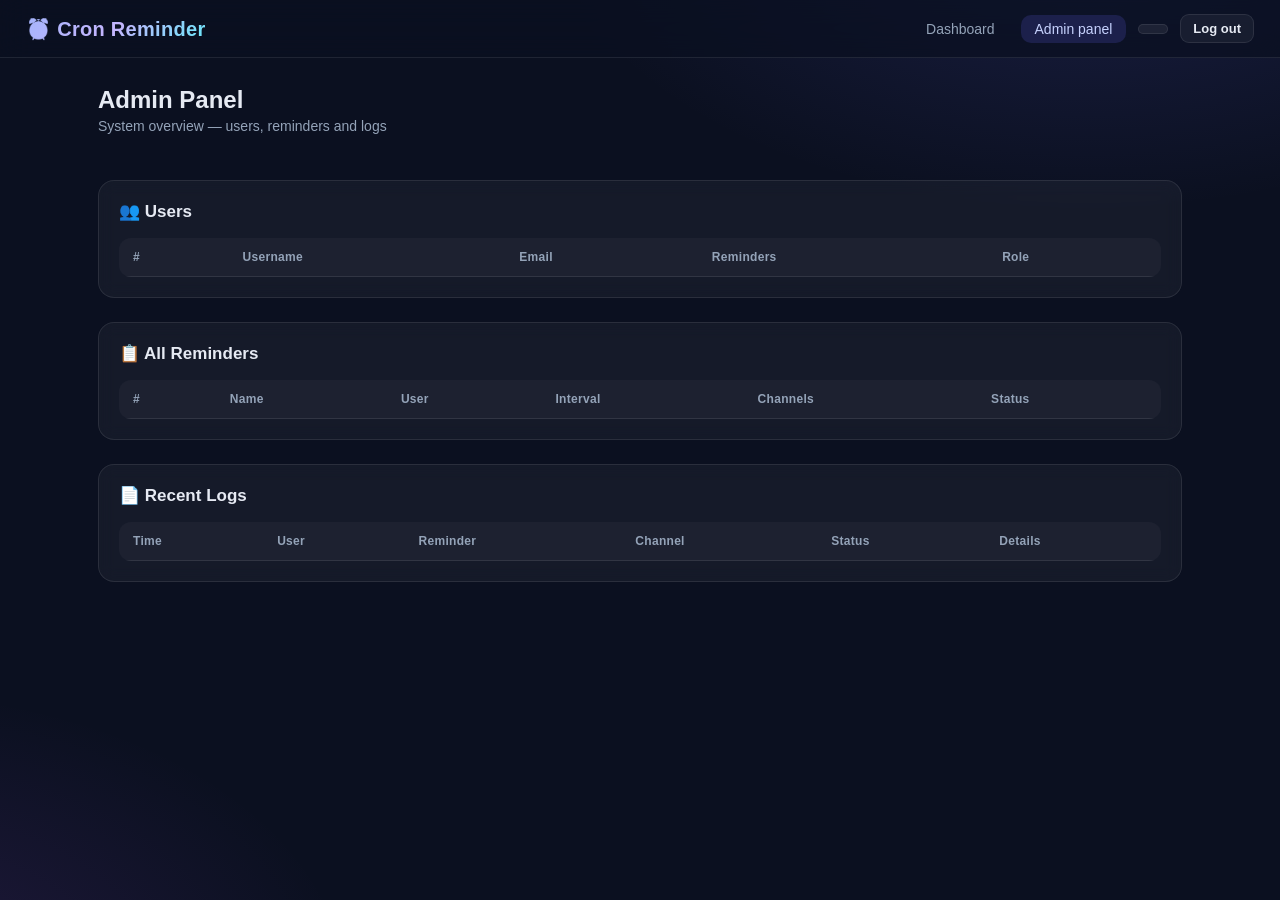
==== pages/admin.html @ dc78a3d1 "Cron Reminder: full-stack scheduled reminder service - FastAPI + SQLAlchemy + APScheduler (repeat in" ====
<!DOCTYPE html>
<html lang="en" dir="ltr">
<head>
  <meta charset="utf-8">
  <meta name="viewport" content="width=device-width, initial-scale=1">
  <title>Admin Panel | Cron Reminder</title>
  <link rel="icon" type="image/svg+xml" href="/static/favicon.svg">
  <link rel="stylesheet" href="/static/style.css">
</head>
<body>
  <header class="topbar">
    <div class="brand">⏰ Cron Reminder</div>
    <nav>
      <a href="/dashboard">Dashboard</a>
      <a href="/admin" class="active">Admin panel</a>
      <span id="user-chip" class="chip"></span>
      <button class="btn ghost small" onclick="logout()">Log out</button>
    </nav>
  </header>

  <main class="container">
    <div class="page-head">
      <h1>Admin Panel</h1>
      <p>System overview — users, reminders and logs</p>
    </div>
    <section class="stats" id="stats"></section>

    <section class="card">
      <div class="card-head"><h2>👥 Users</h2></div>
      <div class="table-wrap">
        <table>
          <thead>
            <tr><th>#</th><th>Username</th><th>Email</th><th>Reminders</th><th>Role</th></tr>
          </thead>
          <tbody id="users-body"></tbody>
        </table>
      </div>
    </section>

    <section class="card">
      <div class="card-head"><h2>📋 All Reminders</h2></div>
      <div class="table-wrap">
        <table>
          <thead>
            <tr><th>#</th><th>Name</th><th>User</th><th>Interval</th><th>Channels</th><th>Status</th></tr>
          </thead>
          <tbody id="jobs-body"></tbody>
        </table>
      </div>
    </section>

    <section class="card">
      <div class="card-head"><h2>📄 Recent Logs</h2></div>
      <div class="table-wrap">
        <table>
          <thead>
            <tr><th>Time</th><th>User</th><th>Reminder</th><th>Channel</th><th>Status</th><th>Details</th></tr>
          </thead>
          <tbody id="logs-body"></tbody>
        </table>
      </div>
    </section>
  </main>

  <div id="toasts"></div>
  <script src="/static/common.js"></script>
  <script src="/static/admin.js"></script>
</body>
</html>
---- static/style.css ----
/* ═══════════════════════════════════════════════════════════
   Cron Reminder — تم مدرن تیره
   ═══════════════════════════════════════════════════════════ */
:root {
  --bg: #0b1020;
  --bg-glow-1: rgba(99, 102, 241, .18);
  --bg-glow-2: rgba(168, 85, 247, .14);
  --card: rgba(255, 255, 255, .045);
  --card-solid: #111831;
  --border: rgba(255, 255, 255, .09);
  --border-strong: rgba(255, 255, 255, .16);
  --text: #e6eaf3;
  --text-dim: #94a3b8;
  --primary: #6366f1;
  --primary-2: #8b5cf6;
  --green: #34d399;
  --red: #f87171;
  --amber: #fbbf24;
  --blue: #38bdf8;
  --radius: 16px;
  --shadow: 0 8px 30px rgba(0, 0, 0, .35);
}

* { box-sizing: border-box; margin: 0; padding: 0; }

html { scrollbar-color: #2d3a5e #0b1020; }

body {
  font-family: Tahoma, "Segoe UI", Vazirmatn, sans-serif;
  background: var(--bg);
  background-image:
    radial-gradient(900px 500px at 85% -10%, var(--bg-glow-1), transparent 60%),
    radial-gradient(800px 500px at -10% 110%, var(--bg-glow-2), transparent 60%);
  background-attachment: fixed;
  color: var(--text);
  min-height: 100vh;
}

::selection { background: rgba(99, 102, 241, .4); }

/* ─── نوار بالا ─── */
.topbar {
  position: sticky;
  top: 0;
  z-index: 40;
  backdrop-filter: blur(14px);
  -webkit-backdrop-filter: blur(14px);
  background: rgba(11, 16, 32, .72);
  border-bottom: 1px solid var(--border);
  padding: 14px 26px;
  display: flex;
  justify-content: space-between;
  align-items: center;
  flex-wrap: wrap;
  gap: 10px;
}
.topbar .brand {
  font-size: 20px;
  font-weight: 800;
  background: linear-gradient(135deg, #a5b4fc, #c4b5fd, #67e8f9);
  -webkit-background-clip: text;
  background-clip: text;
  -webkit-text-fill-color: transparent;
  letter-spacing: .3px;
}
.topbar nav { display: flex; align-items: center; gap: 12px; flex-wrap: wrap; }
.topbar nav a {
  color: var(--text-dim);
  text-decoration: none;
  padding: 6px 14px;
  border-radius: 10px;
  font-size: 14px;
  transition: .15s;
}
.topbar nav a.active, .topbar nav a:hover {
  background: rgba(99, 102, 241, .18);
  color: #c7d2fe;
}
.chip {
  background: rgba(255, 255, 255, .07);
  border: 1px solid var(--border);
  padding: 4px 14px;
  border-radius: 20px;
  font-size: 13px;
  color: var(--text);
}

.container { max-width: 1120px; margin: 28px auto; padding: 0 18px; }

.page-head { margin-bottom: 22px; }
.page-head h1 { font-size: 24px; font-weight: 800; }
.page-head p { color: var(--text-dim); font-size: 14px; margin-top: 4px; }

/* ─── کارت‌های آمار ─── */
.stats {
  display: grid;
  grid-template-columns: repeat(auto-fit, minmax(170px, 1fr));
  gap: 14px;
  margin-bottom: 24px;
}
.stat-card {
  background: var(--card);
  border: 1px solid var(--border);
  border-radius: var(--radius);
  padding: 18px 16px;
  text-align: center;
  backdrop-filter: blur(8px);
  transition: transform .18s, border-color .18s;
  animation: fadeUp .35s ease both;
}
.stat-card:hover { transform: translateY(-3px); border-color: var(--border-strong); }
.stat-card .icon { font-size: 24px; margin-bottom: 6px; }
.stat-card .num {
  font-size: 30px;
  font-weight: 800;
  line-height: 1.1;
  font-variant-numeric: tabular-nums;
}
.stat-card .lbl { color: var(--text-dim); font-size: 13px; margin-top: 5px; }
.stat-card.green .num { color: var(--green); }
.stat-card.red .num { color: var(--red); }
.stat-card.blue .num { color: var(--blue); }
.stat-card.violet .num { color: #a5b4fc; }

/* ─── کارت‌ها ─── */
.card {
  background: var(--card);
  border: 1px solid var(--border);
  border-radius: var(--radius);
  backdrop-filter: blur(8px);
  padding: 20px;
  margin-bottom: 24px;
  animation: fadeUp .35s ease both;
}
.card-head {
  display: flex;
  justify-content: space-between;
  align-items: center;
  margin-bottom: 16px;
  gap: 10px;
  flex-wrap: wrap;
}
.card-head h2 { font-size: 17px; font-weight: 700; display: flex; align-items: center; gap: 8px; }

/* ─── جدول ─── */
.table-wrap { overflow-x: auto; border-radius: 12px; }
table { width: 100%; border-collapse: collapse; font-size: 14px; }
th, td { padding: 12px 14px; text-align: left; border-bottom: 1px solid var(--border); }
th {
  background: rgba(255, 255, 255, .03);
  color: var(--text-dim);
  font-size: 12px;
  font-weight: 600;
  white-space: nowrap;
  letter-spacing: .3px;
}
tbody tr { transition: background .12s; }
tbody tr:hover td { background: rgba(99, 102, 241, .07); }
tbody tr:last-child td { border-bottom: none; }
.empty { text-align: center; color: var(--text-dim); padding: 30px !important; }

/* ─── بج‌ها ─── */
.badge {
  display: inline-flex;
  align-items: center;
  gap: 5px;
  padding: 3px 11px;
  border-radius: 20px;
  font-size: 12px;
  font-weight: 600;
  white-space: nowrap;
}
.badge::before {
  content: "";
  width: 6px;
  height: 6px;
  border-radius: 50%;
  background: currentColor;
}
.badge.green { background: rgba(52, 211, 153, .12); color: var(--green); }
.badge.red { background: rgba(248, 113, 113, .12); color: var(--red); }
.badge.gray { background: rgba(148, 163, 184, .12); color: var(--text-dim); }
.badge.blue { background: rgba(56, 189, 248, .12); color: var(--blue); }
.badge.amber { background: rgba(251, 191, 36, .12); color: var(--amber); }
.badge.violet { background: rgba(139, 92, 246, .14); color: #c4b5fd; }

/* ─── پریست‌های بازه زمانی ─── */
.presets { display: flex; flex-wrap: wrap; gap: 8px; margin-bottom: 12px; }
.preset {
  padding: 7px 14px;
  border-radius: 20px;
  border: 1px solid var(--border);
  background: rgba(255, 255, 255, .05);
  color: var(--text);
  cursor: pointer;
  font-size: 13px;
  font-family: inherit;
  transition: .15s;
}
.preset:hover { border-color: var(--primary); color: #c7d2fe; }
.preset.active {
  background: linear-gradient(135deg, var(--primary), var(--primary-2));
  color: #fff;
  border-color: transparent;
  box-shadow: 0 4px 14px rgba(99, 102, 241, .35);
}
.interval-row { display: flex; gap: 10px; }
.interval-row input { flex: 1; margin-bottom: 10px; }
.interval-row select { width: auto; margin-bottom: 10px; min-width: 110px; }

/* ─── سوییچ حالت (Repeat / Send once) ─── */
.seg {
  display: flex; gap: 6px; margin-bottom: 16px;
  background: rgba(255, 255, 255, .05);
  border: 1px solid var(--border);
  border-radius: 12px; padding: 5px;
}
.seg-btn {
  flex: 1; border: none; background: transparent;
  padding: 9px; border-radius: 8px; cursor: pointer;
  font-family: inherit; font-size: 14px; color: var(--text-dim);
  transition: .15s;
}
.seg-btn.active {
  background: linear-gradient(135deg, var(--primary), var(--primary-2));
  color: #fff; font-weight: 700;
  box-shadow: 0 4px 14px rgba(99, 102, 241, .35);
}

/* ─── دکمه‌ها ─── */
.btn {
  border: none;
  border-radius: 11px;
  padding: 9px 18px;
  font-size: 14px;
  cursor: pointer;
  font-family: inherit;
  font-weight: 600;
  transition: .15s;
  display: inline-flex;
  align-items: center;
  gap: 6px;
  justify-content: center;
}
.btn.primary {
  background: linear-gradient(135deg, var(--primary), var(--primary-2));
  color: #fff;
  box-shadow: 0 4px 16px rgba(99, 102, 241, .35);
}
.btn.primary:hover { transform: translateY(-1px); box-shadow: 0 6px 22px rgba(99, 102, 241, .5); }
.btn.ghost {
  background: rgba(255, 255, 255, .05);
  border: 1px solid var(--border);
  color: var(--text);
}
.btn.ghost:hover { background: rgba(255, 255, 255, .1); }
.btn.small { padding: 6px 12px; font-size: 13px; border-radius: 9px; }
.btn.danger { background: rgba(248, 113, 113, .12); color: var(--red); border: 1px solid rgba(248, 113, 113, .25); }
.btn.danger:hover { background: rgba(248, 113, 113, .22); }
.btn.block { width: 100%; }
.actions { display: flex; gap: 6px; flex-wrap: wrap; }

/* ─── فرم‌ها ─── */
input, select, textarea {
  width: 100%;
  padding: 11px 14px;
  border: 1px solid var(--border);
  border-radius: 11px;
  font-size: 14px;
  font-family: inherit;
  margin-bottom: 14px;
  background: rgba(255, 255, 255, .055);
  color: var(--text);
  transition: border-color .15s, box-shadow .15s;
}
input::placeholder, textarea::placeholder { color: #64748b; }
input:focus, select:focus, textarea:focus {
  outline: none;
  border-color: var(--primary);
  box-shadow: 0 0 0 3px rgba(99, 102, 241, .22);
}
select option { background: #111831; color: var(--text); }
label { display: block; font-size: 13px; color: var(--text-dim); margin-bottom: 6px; }
.checkline { display: flex; align-items: center; gap: 9px; color: var(--text); font-size: 14px; margin-bottom: 14px; }
.checkline input { width: auto; margin: 0; accent-color: var(--primary); }
.hint { font-size: 12px; color: var(--text-dim); margin-top: -6px; margin-bottom: 12px; }

/* ─── مودال ─── */
.modal-overlay {
  position: fixed; inset: 0;
  background: rgba(4, 8, 20, .66);
  backdrop-filter: blur(6px);
  -webkit-backdrop-filter: blur(6px);
  display: flex; align-items: center; justify-content: center;
  z-index: 50; padding: 16px;
  animation: fadeIn .18s ease both;
}
.modal {
  background: var(--card-solid);
  border: 1px solid var(--border-strong);
  border-radius: 18px;
  padding: 24px;
  width: 100%; max-width: 470px;
  max-height: 90vh; overflow-y: auto;
  box-shadow: var(--shadow);
  animation: modalIn .22s ease both;
}
.modal h3 { margin-bottom: 16px; font-size: 18px; }
.modal-actions { display: flex; justify-content: flex-start; gap: 10px; margin-top: 6px; }

/* ─── صفحه ورود ─── */
.auth-body {
  display: flex; align-items: center; justify-content: center;
  min-height: 100vh;
  padding: 20px;
  background-image:
    radial-gradient(700px 400px at 80% -10%, var(--bg-glow-1), transparent 60%),
    radial-gradient(700px 500px at 10% 110%, var(--bg-glow-2), transparent 60%),
    linear-gradient(rgba(255,255,255,.02) 1px, transparent 1px),
    linear-gradient(90deg, rgba(255,255,255,.02) 1px, transparent 1px);
  background-size: auto, auto, 44px 44px, 44px 44px;
}
.auth-card {
  background: var(--card-solid);
  border: 1px solid var(--border-strong);
  border-radius: 22px;
  padding: 36px 32px;
  width: 100%; max-width: 410px;
  text-align: center;
  box-shadow: var(--shadow);
  animation: fadeUp .4s ease both;
}
.auth-card .logo {
  width: 68px; height: 68px;
  margin: 0 auto 14px;
  display: flex; align-items: center; justify-content: center;
  font-size: 34px;
  border-radius: 20px;
  background: linear-gradient(135deg, rgba(99,102,241,.25), rgba(139,92,246,.25));
  border: 1px solid var(--border-strong);
}
.auth-card h1 {
  font-size: 24px; font-weight: 800;
  background: linear-gradient(135deg, #a5b4fc, #c4b5fd);
  -webkit-background-clip: text;
  background-clip: text;
  -webkit-text-fill-color: transparent;
}
.auth-card .subtitle { color: var(--text-dim); margin-bottom: 22px; font-size: 14px; }
.tabs {
  display: flex; gap: 6px; margin-bottom: 20px;
  background: rgba(255, 255, 255, .05);
  border: 1px solid var(--border);
  border-radius: 13px; padding: 5px;
}
.tab {
  flex: 1; border: none; background: transparent;
  padding: 10px; border-radius: 9px; cursor: pointer;
  font-family: inherit; font-size: 14px; color: var(--text-dim);
  transition: .15s;
}
.tab.active {
  background: linear-gradient(135deg, var(--primary), var(--primary-2));
  color: #fff; font-weight: 700;
  box-shadow: 0 4px 14px rgba(99, 102, 241, .4);
}
.hidden { display: none !important; }

/* ─── توست ─── */
#toasts {
  position: fixed; bottom: 22px; left: 22px; z-index: 100;
  display: flex; flex-direction: column; gap: 9px;
}
.toast {
  background: var(--card-solid);
  border: 1px solid var(--border-strong);
  border-right: 4px solid var(--primary);
  color: var(--text);
  padding: 13px 18px;
  border-radius: 13px;
  font-size: 14px;
  box-shadow: var(--shadow);
  animation: slideIn .25s ease both;
  max-width: 320px;
}
.toast.success { border-right-color: var(--green); }
.toast.error { border-right-color: var(--red); }

code.cron {
  background: rgba(255, 255, 255, .07);
  border: 1px solid var(--border);
  padding: 3px 9px;
  border-radius: 7px;
  direction: ltr; display: inline-block;
  font-size: 13px;
  font-family: "Consolas", "Courier New", monospace;
  color: #a5f3fc;
}

/* ─── انیمیشن‌ها ─── */
@keyframes fadeUp { from { opacity: 0; transform: translateY(10px); } to { opacity: 1; transform: none; } }
@keyframes fadeIn { from { opacity: 0; } to { opacity: 1; } }
@keyframes modalIn { from { opacity: 0; transform: scale(.96) translateY(8px); } to { opacity: 1; transform: none; } }
@keyframes slideIn { from { transform: translateX(30px); opacity: 0; } to { transform: none; opacity: 1; } }

@media (max-width: 640px) {
  .topbar { padding: 12px 16px; }
  .container { padding: 0 12px; }
  .stat-card .num { font-size: 24px; }
}
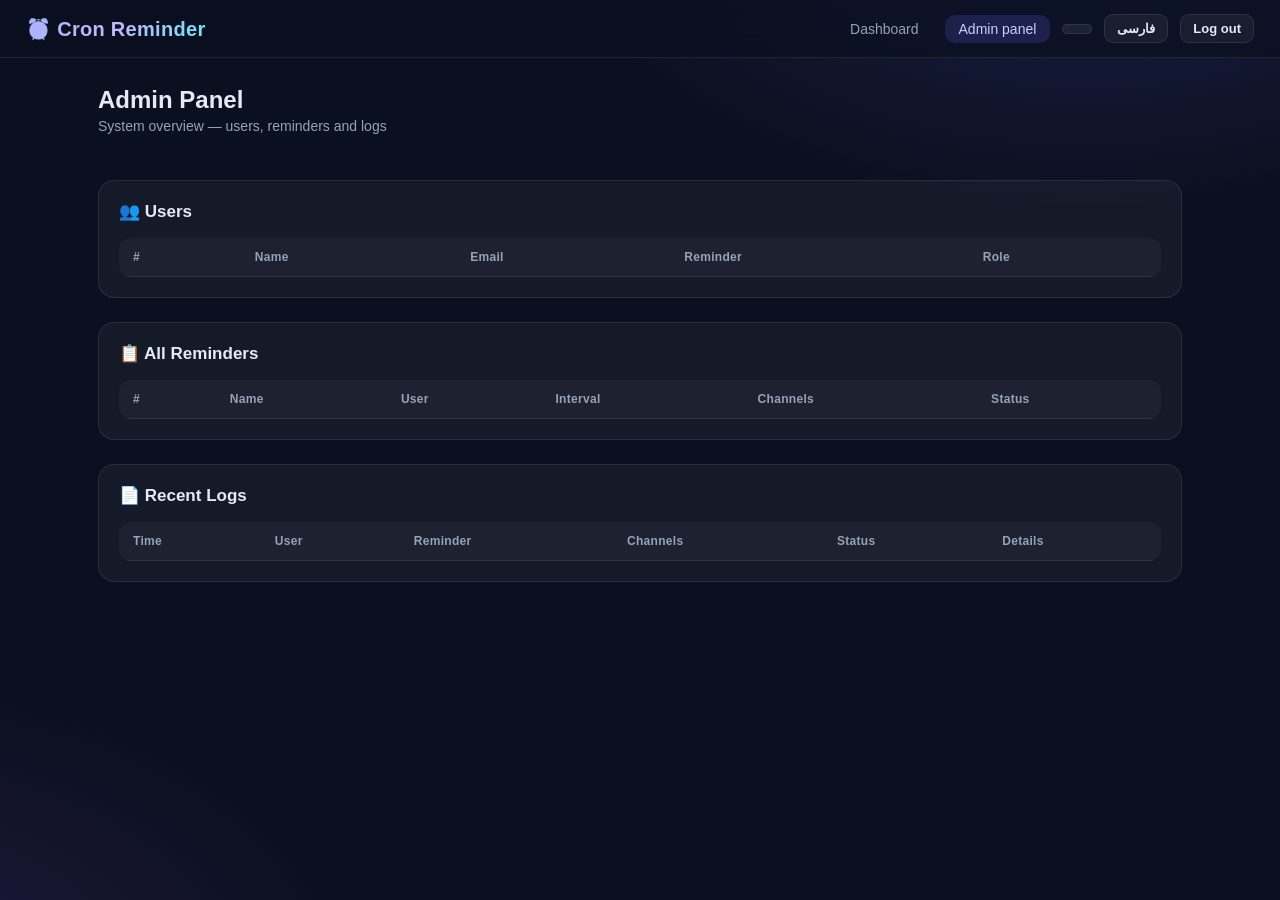
==== commit 70144551: "Add bilingual UI: language toggle (EN/FA) with full i18n dictionary - new static/i18n.js: 190+ keys " ====
--- a/pages/admin.html
+++ b/pages/admin.html
@@ -11,26 +11,27 @@
   <header class="topbar">
     <div class="brand">⏰ Cron Reminder</div>
     <nav>
-      <a href="/dashboard">Dashboard</a>
-      <a href="/admin" class="active">Admin panel</a>
+      <a href="/dashboard" data-i18n="nav.dashboard">Dashboard</a>
+      <a href="/admin" class="active" data-i18n="nav.admin">Admin panel</a>
       <span id="user-chip" class="chip"></span>
-      <button class="btn ghost small" onclick="logout()">Log out</button>
+      <button id="lang-toggle" class="btn ghost small"></button>
+      <button class="btn ghost small" data-i18n="nav.logout" onclick="logout()">Log out</button>
     </nav>
   </header>
 
   <main class="container">
     <div class="page-head">
-      <h1>Admin Panel</h1>
-      <p>System overview — users, reminders and logs</p>
+      <h1 data-i18n="admin.title">Admin Panel</h1>
+      <p data-i18n="admin.subtitle">System overview — users, reminders and logs</p>
     </div>
     <section class="stats" id="stats"></section>
 
     <section class="card">
-      <div class="card-head"><h2>👥 Users</h2></div>
+      <div class="card-head"><h2 data-i18n="admin.users">👥 Users</h2></div>
       <div class="table-wrap">
         <table>
           <thead>
-            <tr><th>#</th><th>Username</th><th>Email</th><th>Reminders</th><th>Role</th></tr>
+            <tr><th>#</th><th data-i18n="th.name">Username</th><th data-i18n="auth.email">Email</th><th data-i18n="th.reminder">Reminders</th><th data-i18n="th.role">Role</th></tr>
           </thead>
           <tbody id="users-body"></tbody>
         </table>
@@ -38,11 +39,11 @@
     </section>
 
     <section class="card">
-      <div class="card-head"><h2>📋 All Reminders</h2></div>
+      <div class="card-head"><h2 data-i18n="admin.allReminders">📋 All Reminders</h2></div>
       <div class="table-wrap">
         <table>
           <thead>
-            <tr><th>#</th><th>Name</th><th>User</th><th>Interval</th><th>Channels</th><th>Status</th></tr>
+            <tr><th>#</th><th data-i18n="th.name">Name</th><th data-i18n="th.user">User</th><th data-i18n="th.interval">Interval</th><th data-i18n="th.channels">Channels</th><th data-i18n="th.status">Status</th></tr>
           </thead>
           <tbody id="jobs-body"></tbody>
         </table>
@@ -50,11 +51,11 @@
     </section>
 
     <section class="card">
-      <div class="card-head"><h2>📄 Recent Logs</h2></div>
+      <div class="card-head"><h2 data-i18n="admin.recentLogs">📄 Recent Logs</h2></div>
       <div class="table-wrap">
         <table>
           <thead>
-            <tr><th>Time</th><th>User</th><th>Reminder</th><th>Channel</th><th>Status</th><th>Details</th></tr>
+            <tr><th data-i18n="th.time">Time</th><th data-i18n="th.user">User</th><th data-i18n="th.reminder">Reminder</th><th data-i18n="th.channels">Channel</th><th data-i18n="th.status">Status</th><th data-i18n="th.details">Details</th></tr>
           </thead>
           <tbody id="logs-body"></tbody>
         </table>
@@ -63,6 +64,7 @@
   </main>
 
   <div id="toasts"></div>
+  <script src="/static/i18n.js"></script>
   <script src="/static/common.js"></script>
   <script src="/static/admin.js"></script>
 </body>
--- a/static/style.css
+++ b/static/style.css
@@ -1,6 +1,6 @@
-/* ═══════════════════════════════════════════════════════════
-   Cron Reminder — تم مدرن تیره
-   ═══════════════════════════════════════════════════════════ */
+
+
+
 :root {
   --bg: #0b1020;
   --bg-glow-1: rgba(99, 102, 241, .18);
@@ -38,7 +38,7 @@
 
 ::selection { background: rgba(99, 102, 241, .4); }
 
-/* ─── نوار بالا ─── */
+
 .topbar {
   position: sticky;
   top: 0;
@@ -91,7 +91,7 @@
 .page-head h1 { font-size: 24px; font-weight: 800; }
 .page-head p { color: var(--text-dim); font-size: 14px; margin-top: 4px; }
 
-/* ─── کارت‌های آمار ─── */
+
 .stats {
   display: grid;
   grid-template-columns: repeat(auto-fit, minmax(170px, 1fr));
@@ -122,7 +122,7 @@
 .stat-card.blue .num { color: var(--blue); }
 .stat-card.violet .num { color: #a5b4fc; }
 
-/* ─── کارت‌ها ─── */
+
 .card {
   background: var(--card);
   border: 1px solid var(--border);
@@ -142,7 +142,7 @@
 }
 .card-head h2 { font-size: 17px; font-weight: 700; display: flex; align-items: center; gap: 8px; }
 
-/* ─── جدول ─── */
+
 .table-wrap { overflow-x: auto; border-radius: 12px; }
 table { width: 100%; border-collapse: collapse; font-size: 14px; }
 th, td { padding: 12px 14px; text-align: left; border-bottom: 1px solid var(--border); }
@@ -159,7 +159,7 @@
 tbody tr:last-child td { border-bottom: none; }
 .empty { text-align: center; color: var(--text-dim); padding: 30px !important; }
 
-/* ─── بج‌ها ─── */
+
 .badge {
   display: inline-flex;
   align-items: center;
@@ -184,7 +184,7 @@
 .badge.amber { background: rgba(251, 191, 36, .12); color: var(--amber); }
 .badge.violet { background: rgba(139, 92, 246, .14); color: #c4b5fd; }
 
-/* ─── پریست‌های بازه زمانی ─── */
+
 .presets { display: flex; flex-wrap: wrap; gap: 8px; margin-bottom: 12px; }
 .preset {
   padding: 7px 14px;
@@ -208,7 +208,7 @@
 .interval-row input { flex: 1; margin-bottom: 10px; }
 .interval-row select { width: auto; margin-bottom: 10px; min-width: 110px; }
 
-/* ─── سوییچ حالت (Repeat / Send once) ─── */
+
 .seg {
   display: flex; gap: 6px; margin-bottom: 16px;
   background: rgba(255, 255, 255, .05);
@@ -227,7 +227,7 @@
   box-shadow: 0 4px 14px rgba(99, 102, 241, .35);
 }
 
-/* ─── دکمه‌ها ─── */
+
 .btn {
   border: none;
   border-radius: 11px;
@@ -260,7 +260,7 @@
 .btn.block { width: 100%; }
 .actions { display: flex; gap: 6px; flex-wrap: wrap; }
 
-/* ─── فرم‌ها ─── */
+
 input, select, textarea {
   width: 100%;
   padding: 11px 14px;
@@ -285,7 +285,7 @@
 .checkline input { width: auto; margin: 0; accent-color: var(--primary); }
 .hint { font-size: 12px; color: var(--text-dim); margin-top: -6px; margin-bottom: 12px; }
 
-/* ─── مودال ─── */
+
 .modal-overlay {
   position: fixed; inset: 0;
   background: rgba(4, 8, 20, .66);
@@ -308,7 +308,7 @@
 .modal h3 { margin-bottom: 16px; font-size: 18px; }
 .modal-actions { display: flex; justify-content: flex-start; gap: 10px; margin-top: 6px; }
 
-/* ─── صفحه ورود ─── */
+
 .auth-body {
   display: flex; align-items: center; justify-content: center;
   min-height: 100vh;
@@ -366,7 +366,7 @@
 }
 .hidden { display: none !important; }
 
-/* ─── توست ─── */
+
 #toasts {
   position: fixed; bottom: 22px; left: 22px; z-index: 100;
   display: flex; flex-direction: column; gap: 9px;
@@ -397,7 +397,23 @@
   color: #a5f3fc;
 }
 
-/* ─── انیمیشن‌ها ─── */
+.code-box {
+  background: rgba(99, 102, 241, .15);
+  border: 1px dashed rgba(99, 102, 241, .5);
+  padding: 6px 16px;
+  border-radius: 10px;
+  direction: ltr; display: inline-block;
+  font-size: 20px; font-weight: 800;
+  font-family: "Consolas", "Courier New", monospace;
+  letter-spacing: 3px;
+  color: #c7d2fe;
+  margin: 4px 0;
+}
+
+.tg-panel { line-height: 1.9; }
+.tg-panel p { margin-bottom: 6px; }
+
+
 @keyframes fadeUp { from { opacity: 0; transform: translateY(10px); } to { opacity: 1; transform: none; } }
 @keyframes fadeIn { from { opacity: 0; } to { opacity: 1; } }
 @keyframes modalIn { from { opacity: 0; transform: scale(.96) translateY(8px); } to { opacity: 1; transform: none; } }
@@ -408,3 +424,20 @@
   .container { padding: 0 12px; }
   .stat-card .num { font-size: 24px; }
 }
+
+.lang-toggle {
+  position: fixed;
+  top: 14px;
+  inset-inline-end: 14px;
+  z-index: 60;
+}
+
+[dir="rtl"] th,
+[dir="rtl"] td {
+  text-align: right;
+}
+
+[dir="rtl"] .toast {
+  left: auto;
+  right: 22px;
+}
